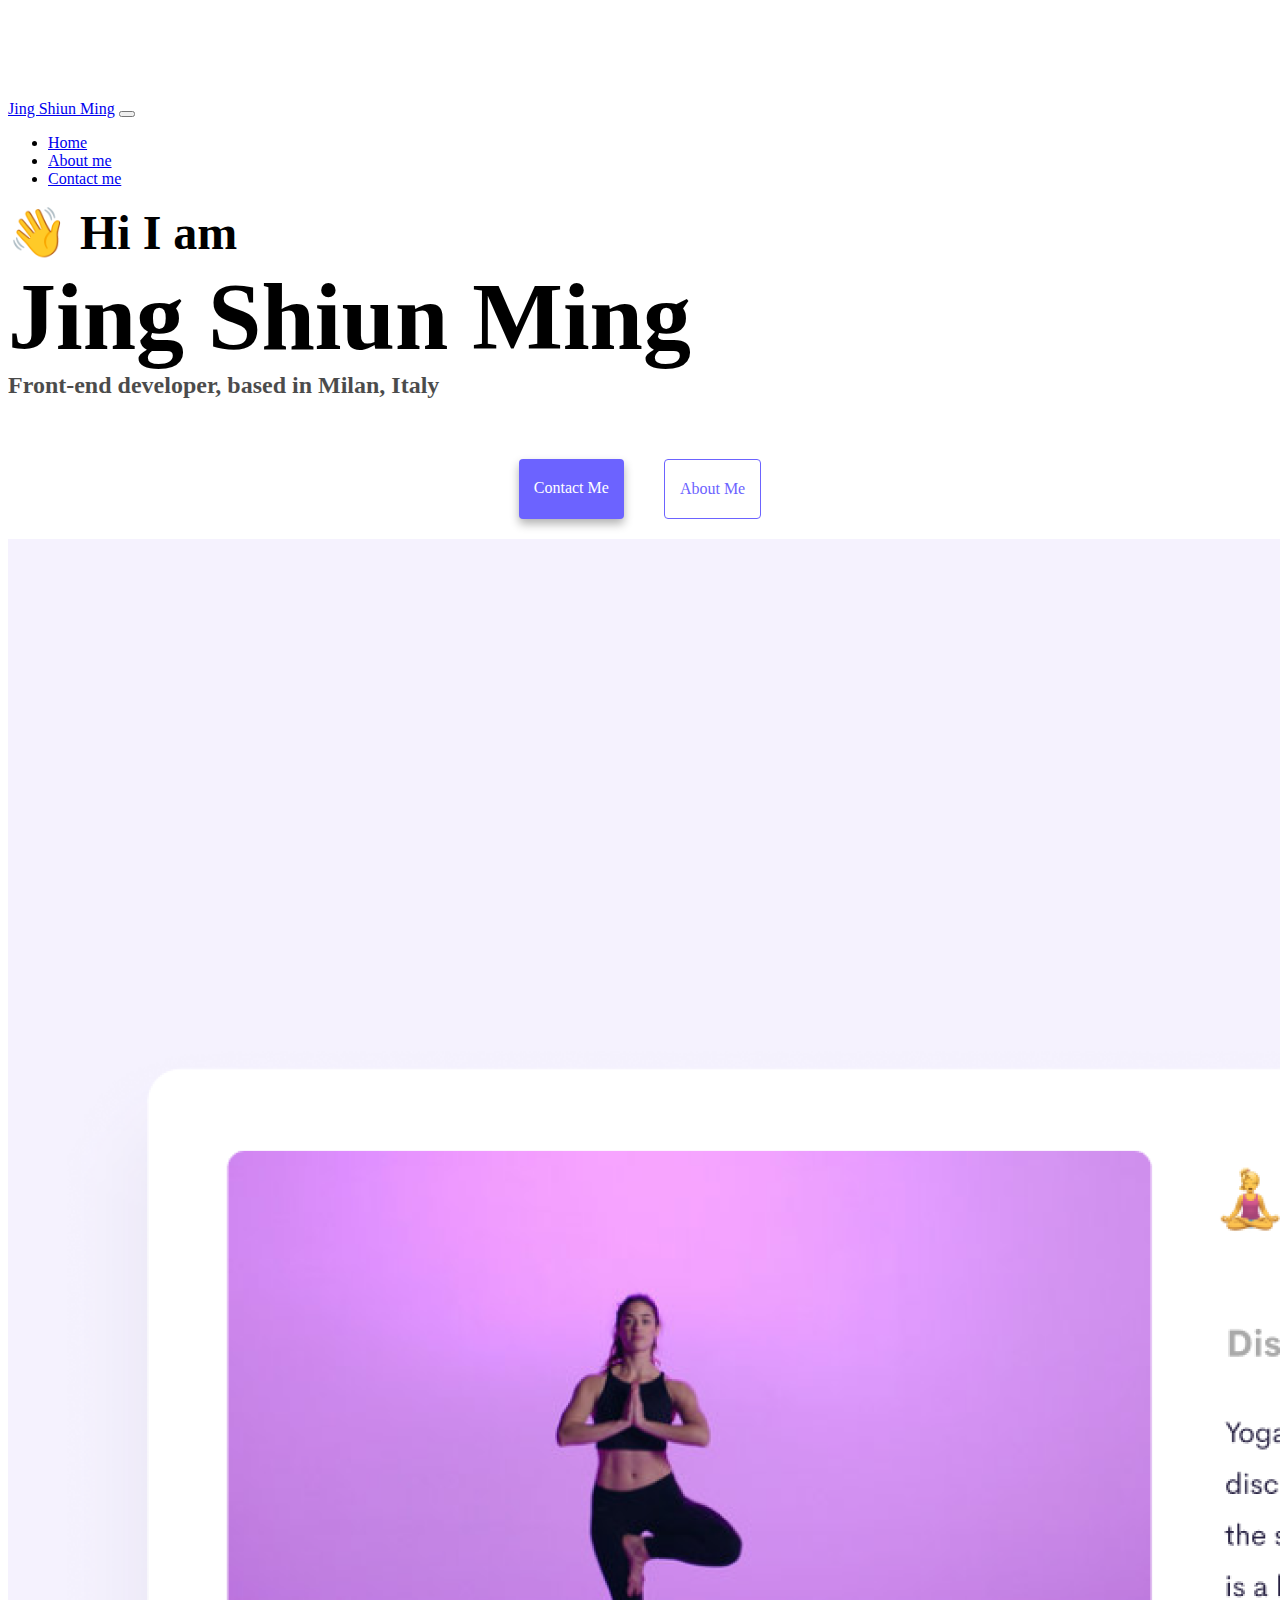
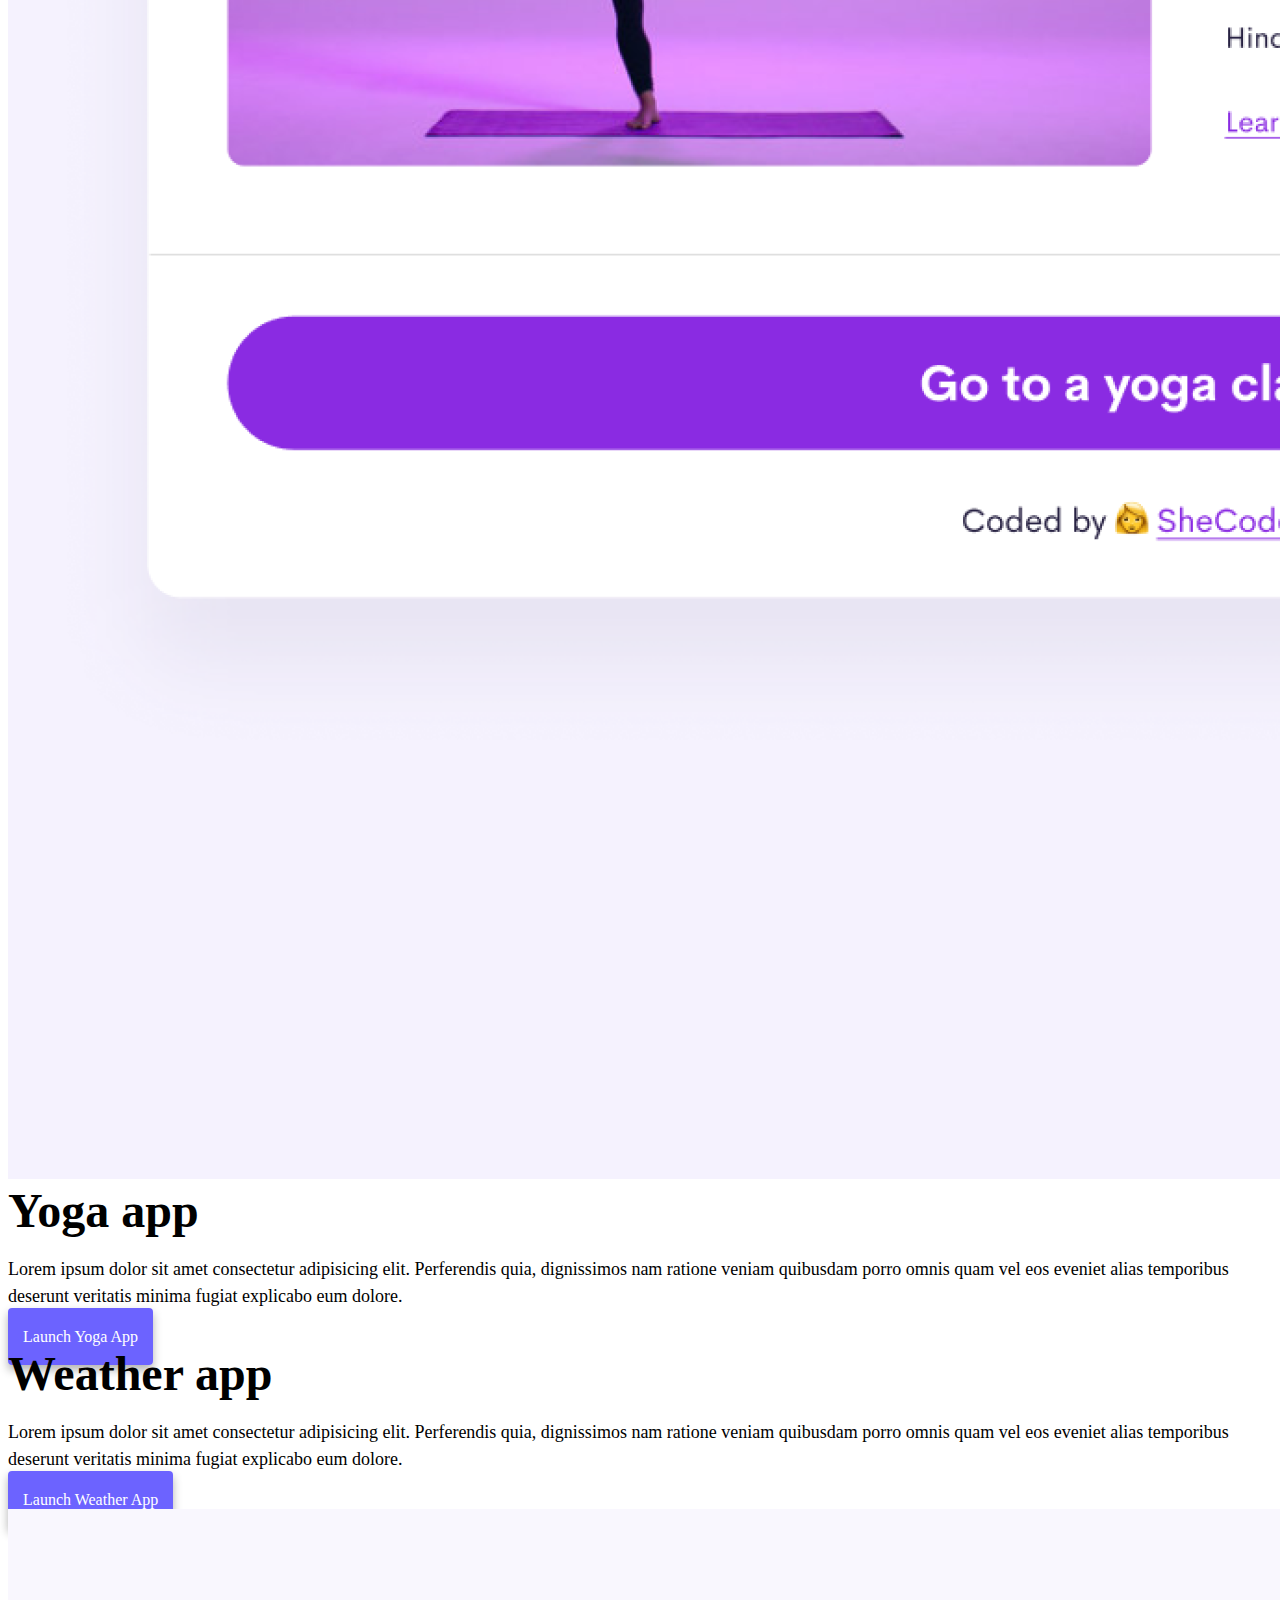
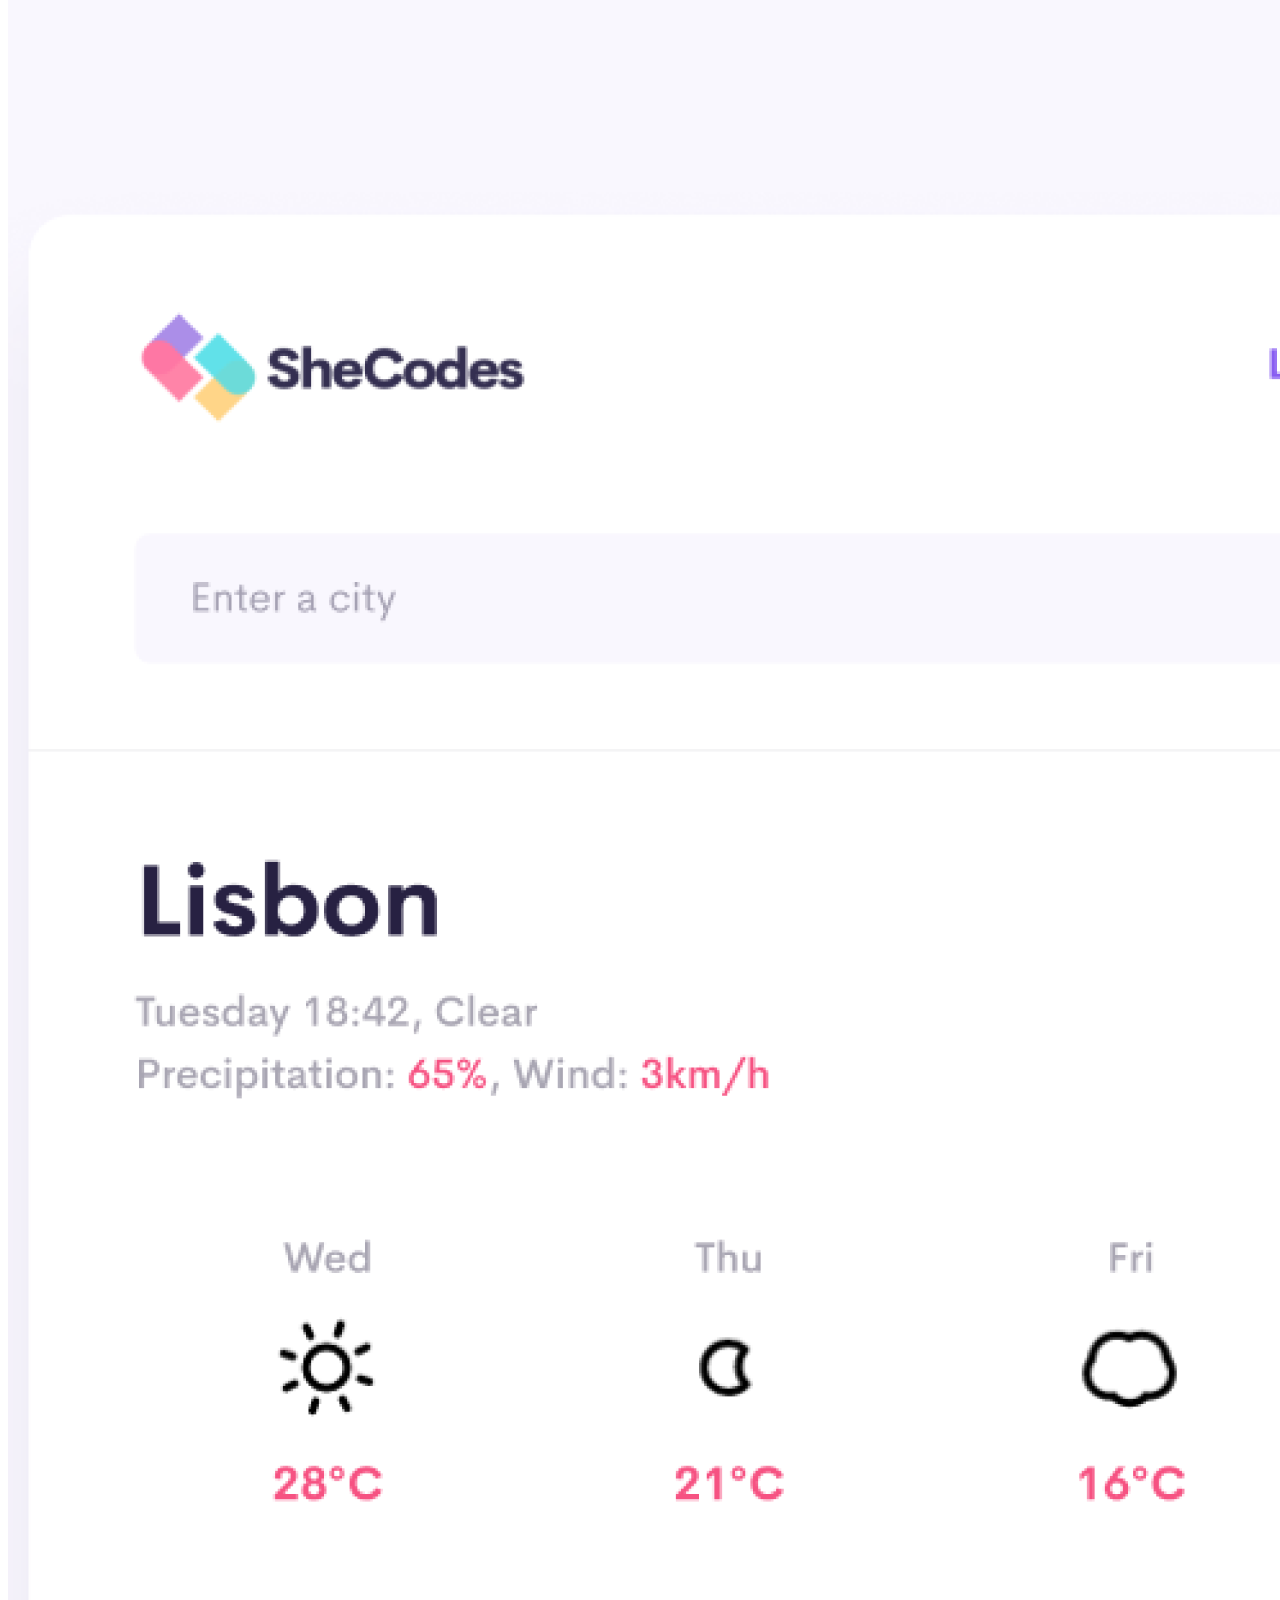
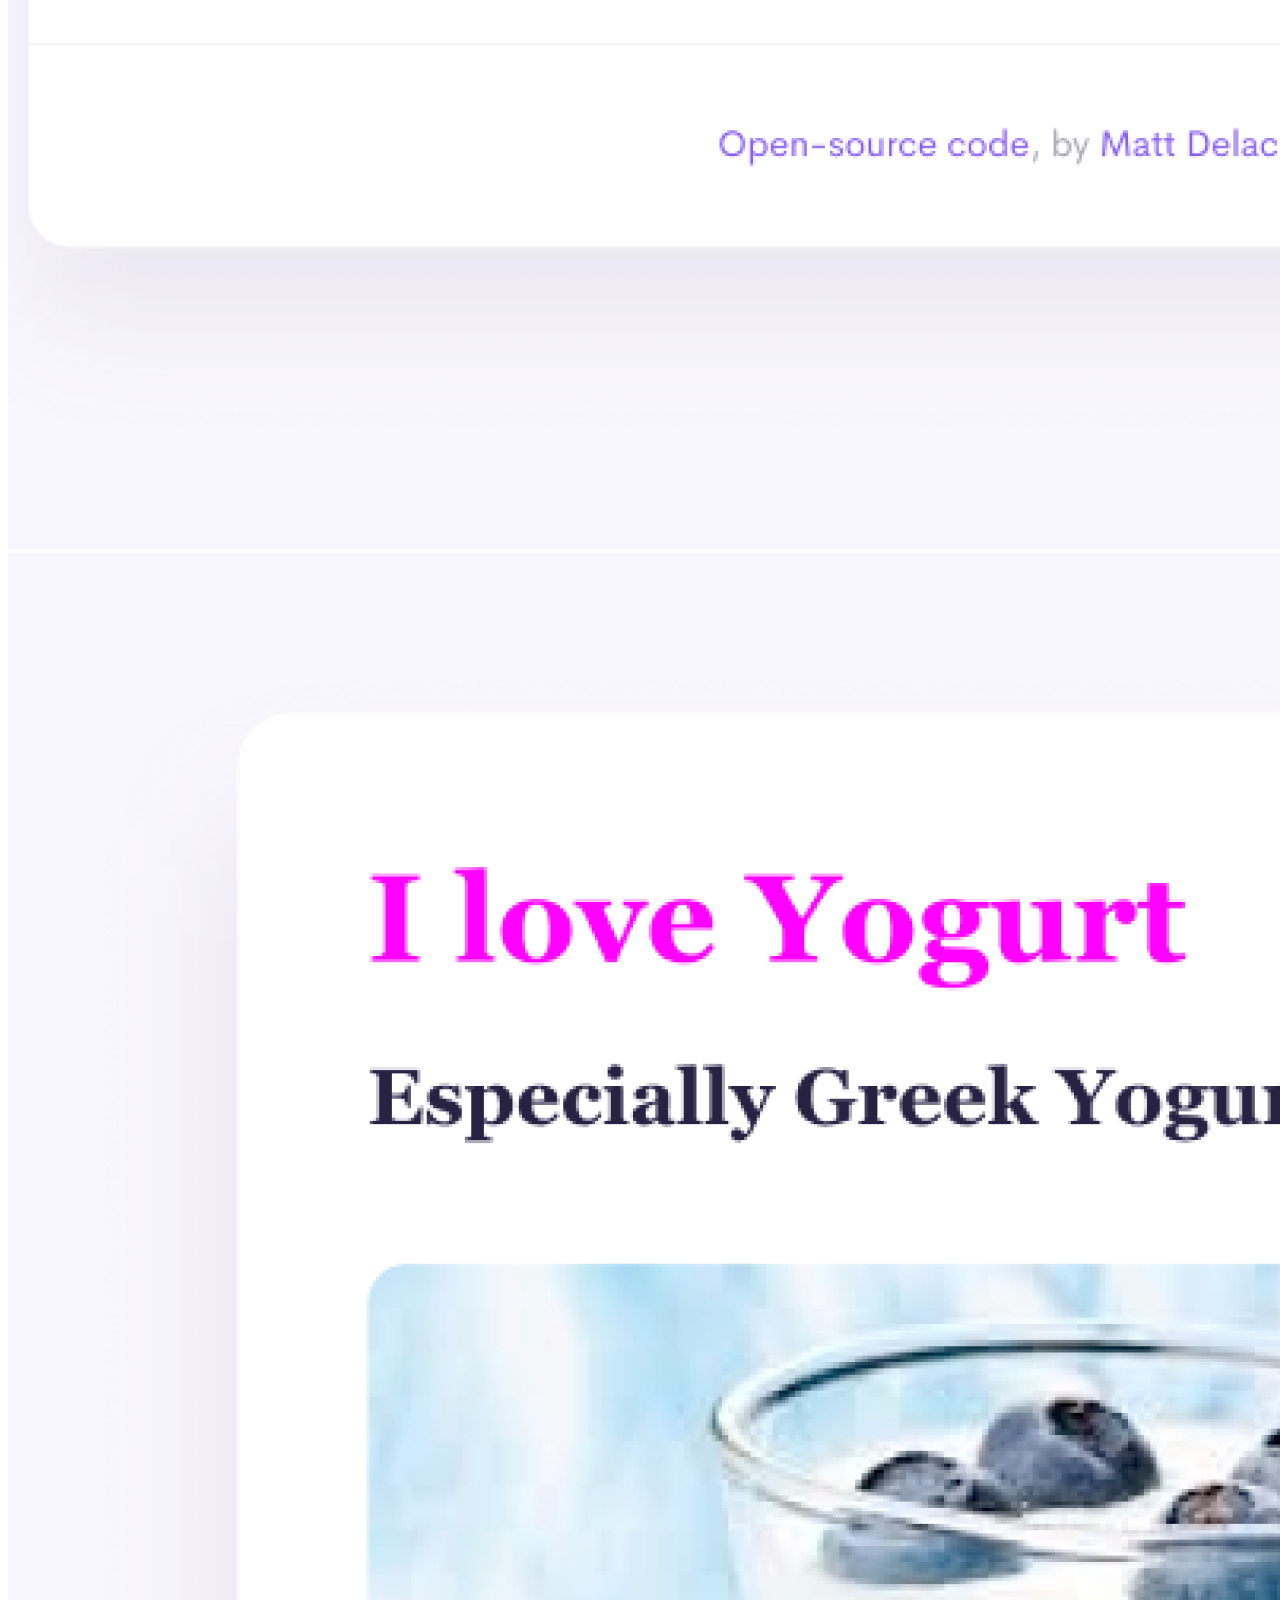
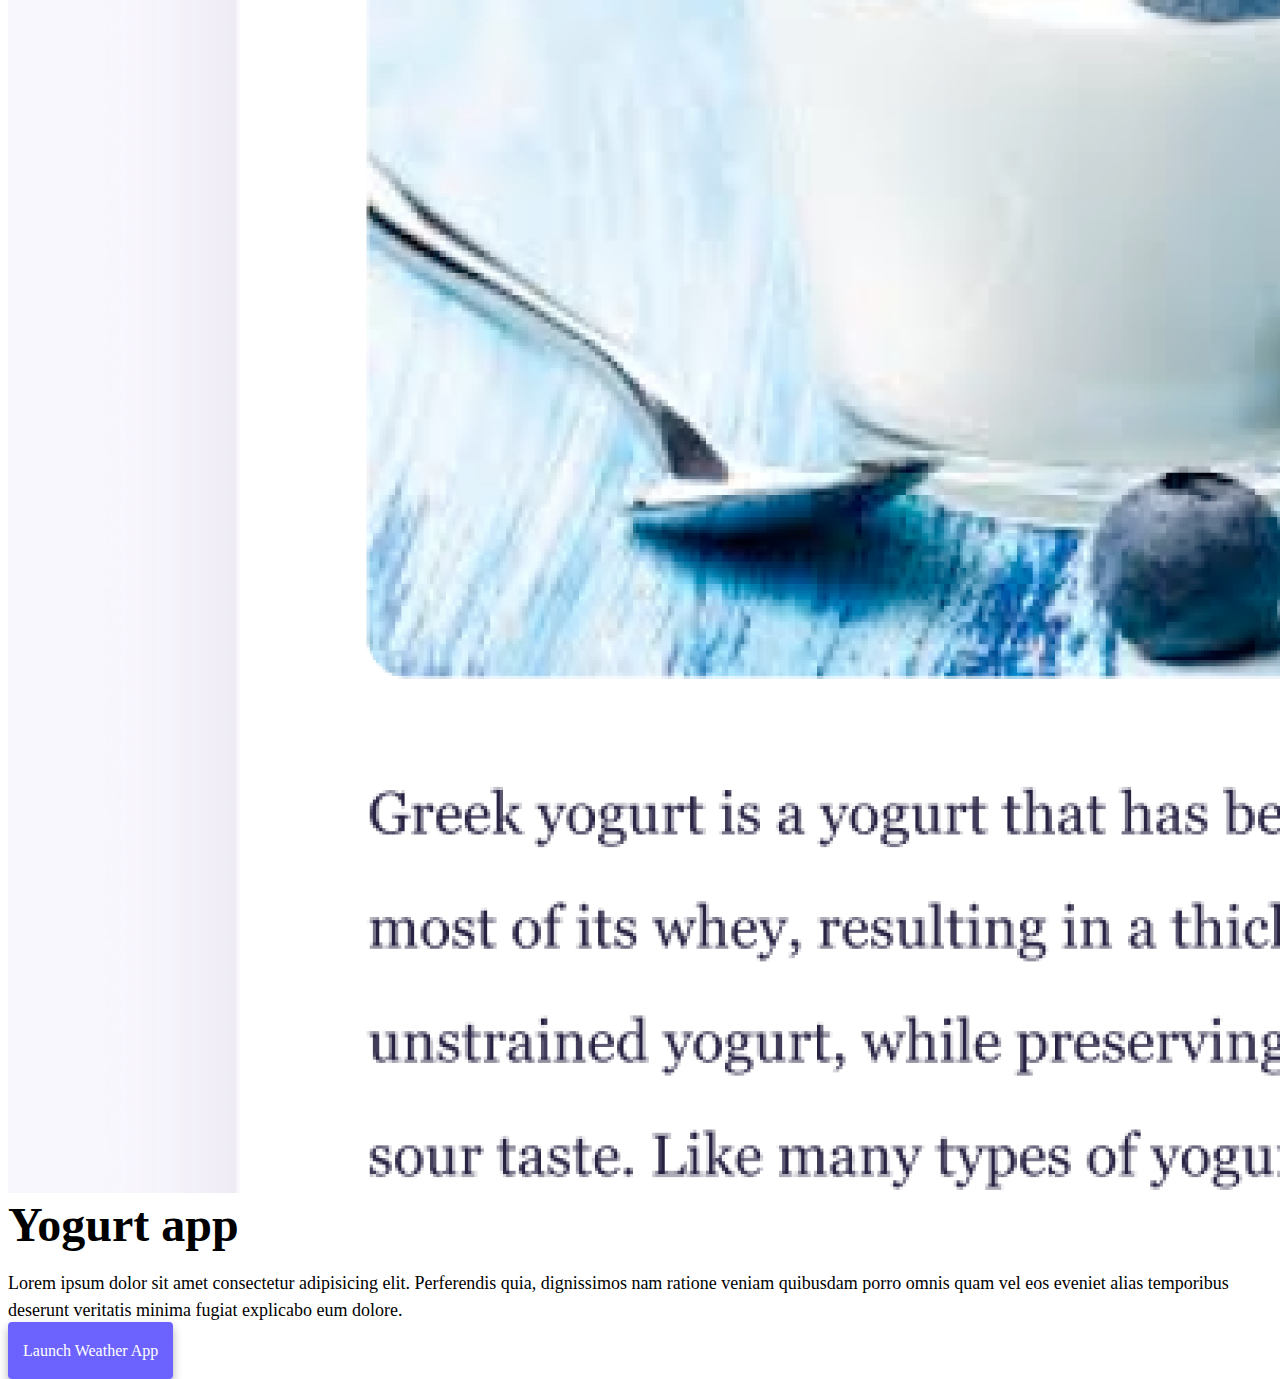
==== index.html @ 3dbf4b03 "edited on starter package" ====
<!DOCTYPE html>
<html lang="en">
  <head>
    <meta charset="UTF-8" />
    <meta http-equiv="X-UA-Compatible" content="IE=edge" />
    <meta name="viewport" content="width=device-width, initial-scale=1.0" />
    <title>Jing Shiun Ming</title>
    <link
      href="https://cdn.jsdelivr.net/npm/bootstrap@5.0.0-beta2/dist/css/bootstrap.min.css"
      rel="stylesheet"
      integrity="sha384-BmbxuPwQa2lc/FVzBcNJ7UAyJxM6wuqIj61tLrc4wSX0szH/Ev+nYRRuWlolflfl"
      crossorigin="anonymous"
    />
    <script
      src="https://cdn.jsdelivr.net/npm/bootstrap@5.0.0-beta2/dist/js/bootstrap.bundle.min.js"
      integrity="sha384-b5kHyXgcpbZJO/tY9Ul7kGkf1S0CWuKcCD38l8YkeH8z8QjE0GmW1gYU5S9FOnJ0"
      crossorigin="anonymous"
    ></script>
    <link rel="stylesheet" href="styles.css" />
  </head>
  <body>
    <nav class="navbar navbar-expand-lg navbar-light bg-light fixed-top">
      <div class="container">
        <a class="navbar-brand" href="index.html">Jing Shiun Ming</a>
        <button
          class="navbar-toggler"
          type="button"
          data-bs-toggle="collapse"
          data-bs-target="#navbarNav"
          aria-controls="navbarNav"
          aria-expanded="false"
          aria-label="Toggle navigation"
        >
          <span class="navbar-toggler-icon"></span>
        </button>
        <div class="collapse navbar-collapse" id="navbarNav">
          <ul class="navbar-nav">
            <li class="nav-item">
              <a class="nav-link active" aria-current="page" href="index.html"
                >Home</a
              >
            </li>
            <li class="nav-item">
              <a class="nav-link" href="about.html">About me</a>
            </li>
            <li class="nav-item">
              <a class="nav-link" href="about.html#contact">Contact me</a>
            </li>
          </ul>
        </div>
      </div>
    </nav>
    <h2 class="text-center">👋 Hi I am</h2>
    <h1 class="text-center">Jing Shiun Ming</h1>
    <h3 class="text-center">Front-end developer, based in Milan, Italy</h3>
    <div class="navigation-links mb-5">
      <a href="about.html#contact" class="primary-link">Contact me</a>
      <a href="about.html" class="secondary-link">About me</a>
    </div>
    <div class="container">
      <div class="row">
        <div class="col-6">
          <img src="image/yoga.png" class="img-fluid rounded" />
        </div>
        <div class="col-6">
          <h2 class="mb-3">Yoga app</h2>
          <p>
            Lorem ipsum dolor sit amet consectetur adipisicing elit. Perferendis
            quia, dignissimos nam ratione veniam quibusdam porro omnis quam vel
            eos eveniet alias temporibus deserunt veritatis minima fugiat
            explicabo eum dolore.
          </p>
          <div class="mt-5">
            <a href="#" class="primary-link">Launch Yoga App</a>
          </div>
        </div>
      </div>
      <div class="row mt-5">
        <div class="col-6">
          <h2 class="mb-3">Weather app</h2>
          <p>
            Lorem ipsum dolor sit amet consectetur adipisicing elit. Perferendis
            quia, dignissimos nam ratione veniam quibusdam porro omnis quam vel
            eos eveniet alias temporibus deserunt veritatis minima fugiat
            explicabo eum dolore.
          </p>
          <div class="mt-5">
            <a href="#" class="primary-link">Launch Weather App</a>
          </div>
        </div>
        <div class="col-6">
          <img src="image/weather.png" class="img-fluid rounded" />
        </div>
      </div>
      <div class="row mt-5">
        <div class="col-6">
          <img src="image/yogurt.png" class="img-fluid rounded" />
        </div>
        <div class="col-6">
          <h2 class="mb-3">Yogurt app</h2>
          <p>
            Lorem ipsum dolor sit amet consectetur adipisicing elit. Perferendis
            quia, dignissimos nam ratione veniam quibusdam porro omnis quam vel
            eos eveniet alias temporibus deserunt veritatis minima fugiat
            explicabo eum dolore.
          </p>
          <div class="mt-5">
            <a href="#" class="primary-link">Launch Weather App</a>
          </div>
        </div>
      </div>
    </div>
  </body>
</html>
---- styles.css ----
:root {
  --primary-color: #6c63ff;
  --secondary-color: #f5f2fe;
  --box-shadow: 0 5px 10px rgba(0, 0, 0, 0.3);
}

body {
  margin-top: 100px;
}

h1,
h2,
h3 {
  margin: 0;
}

h1 {
  font-size: 96px;
}

h2 {
  font-size: 48px;
}

h3 {
  font-size: 24px;
  opacity: 0.7;
}

p {
  font-size: 18px;
  line-height: 1.5;
}

.navigation-links {
  display: flex;
  margin-top: 40px;
  justify-content: center;
}

.navigation-links a {
  margin: 20px;
}

.primary-link {
  border-radius: 4px;
  padding: 20px 15px;
  text-decoration: none;
  text-transform: capitalize;
  background: var(--primary-color);
  box-shadow: var(--box-shadow);
  color: white;
}

.secondary-link {
  border-radius: 4px;
  padding: 20px 15px;
  text-decoration: none;
  text-transform: capitalize;
  color: var(--primary-color);
  border: 1px solid var(--primary-color);
}

.homepage-link {
  color: var(--primary-color);
  text-align: center;
  display: block;
}

.about-paragraphs {
  margin: 30px 0;
}

.about-paragraphs p {
  margin: 10px;
}

.email-link {
  display: flex;
  justify-content: center;
  color: var(--primary-color);
  font-size: 28px;
  text-decoration: none;
}

.email-link:hover {
  text-decoration: underline;
}
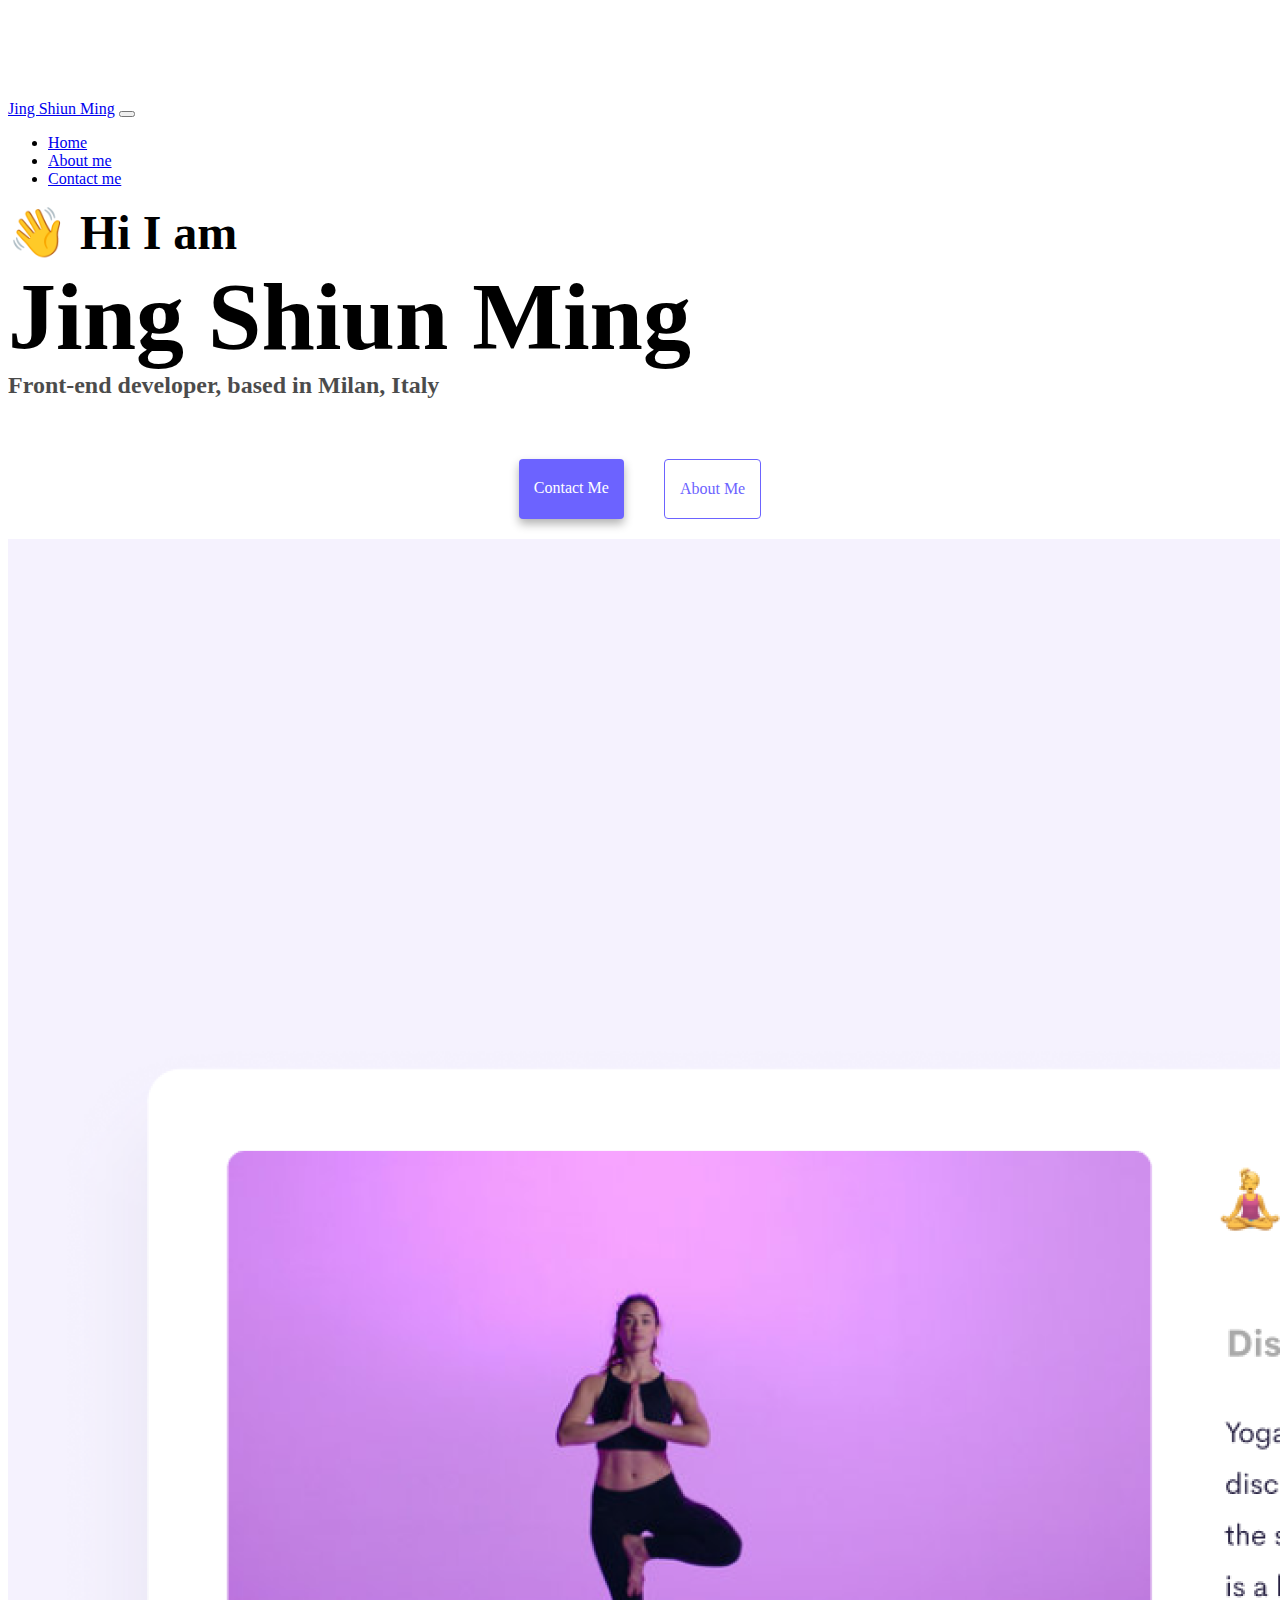
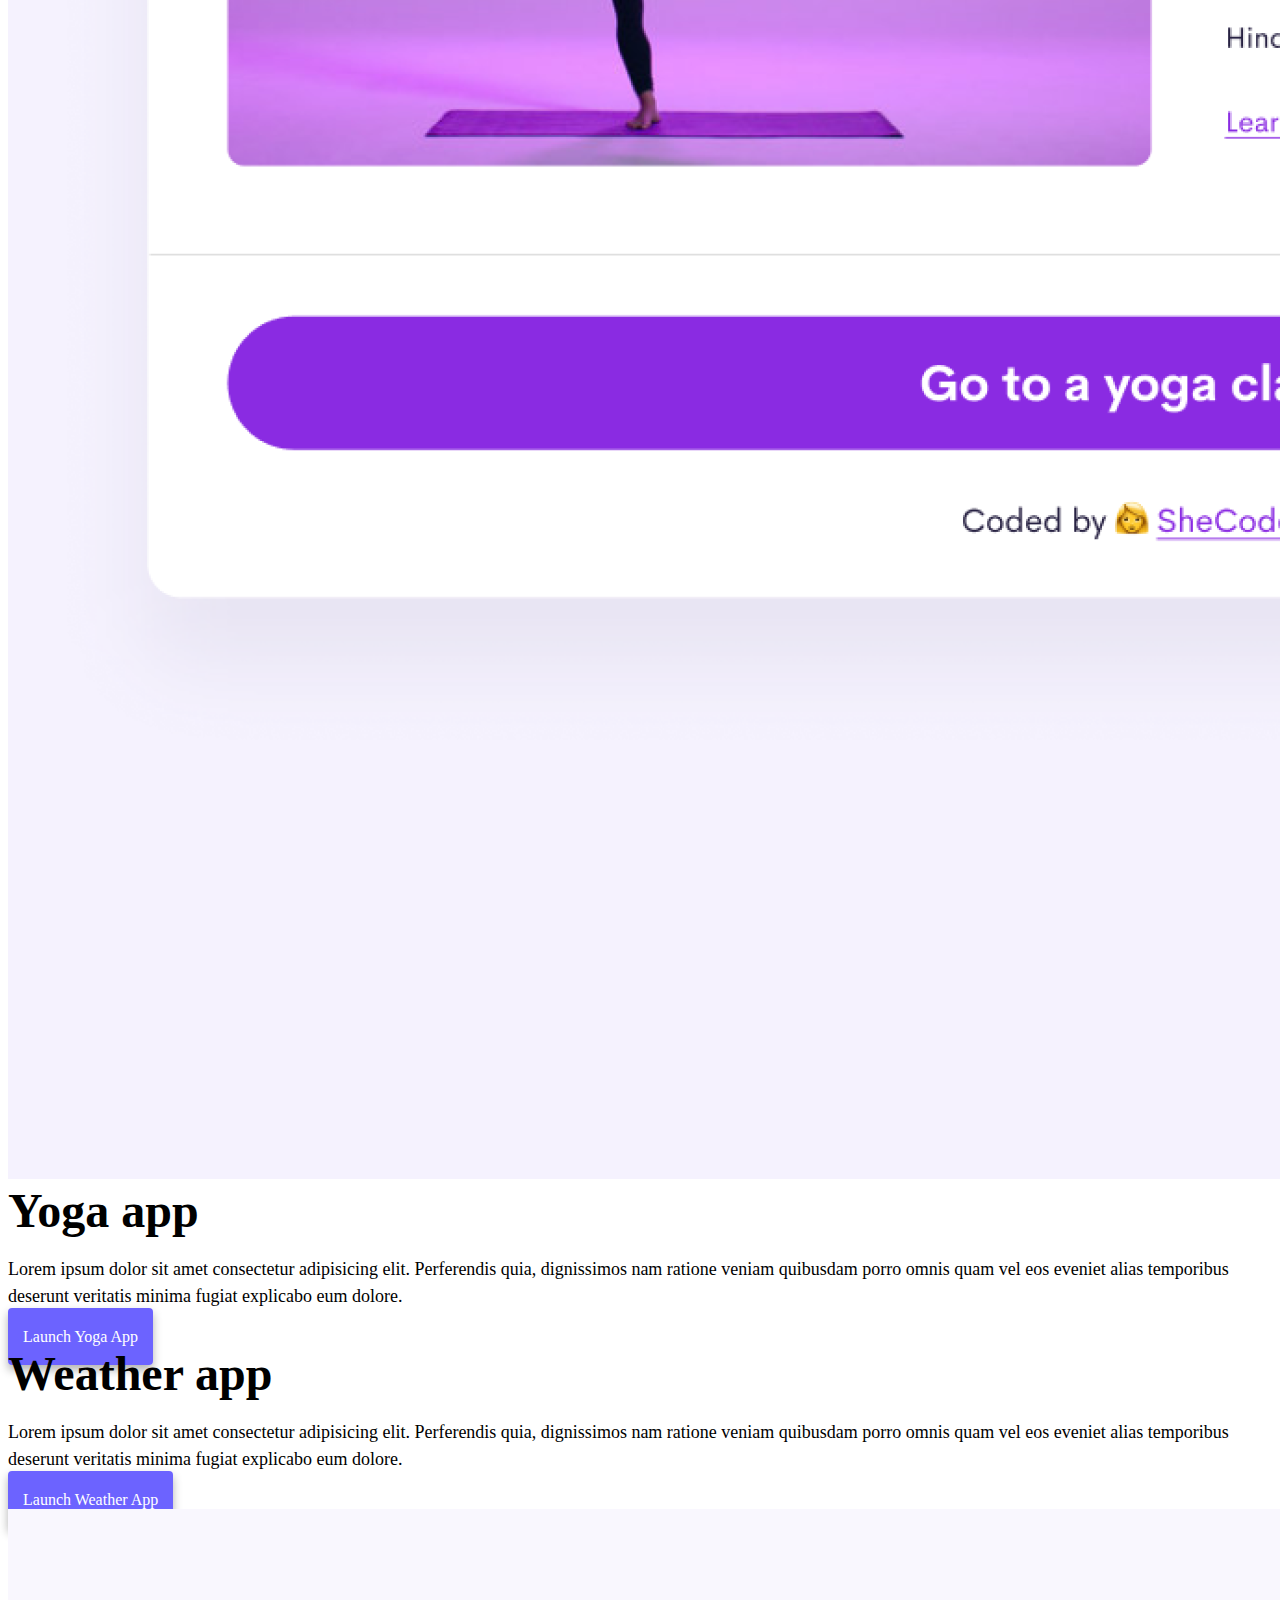
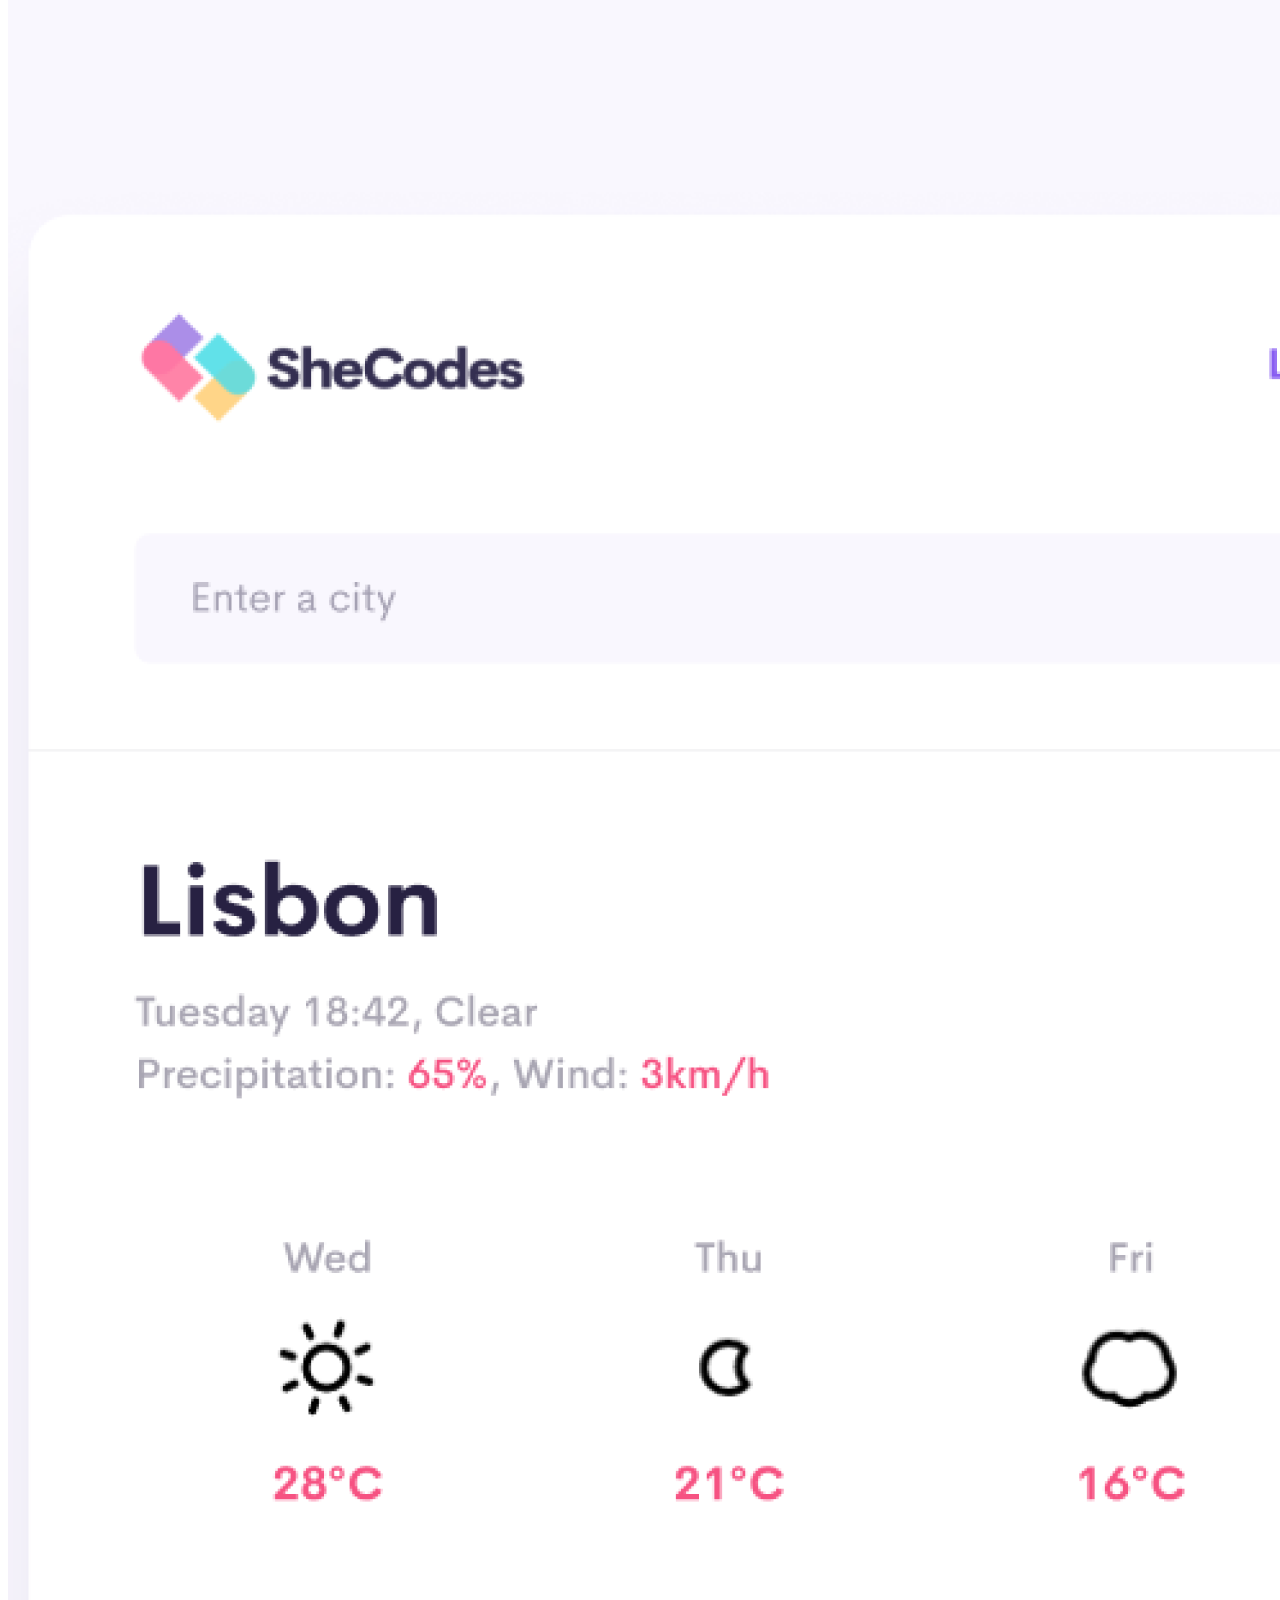
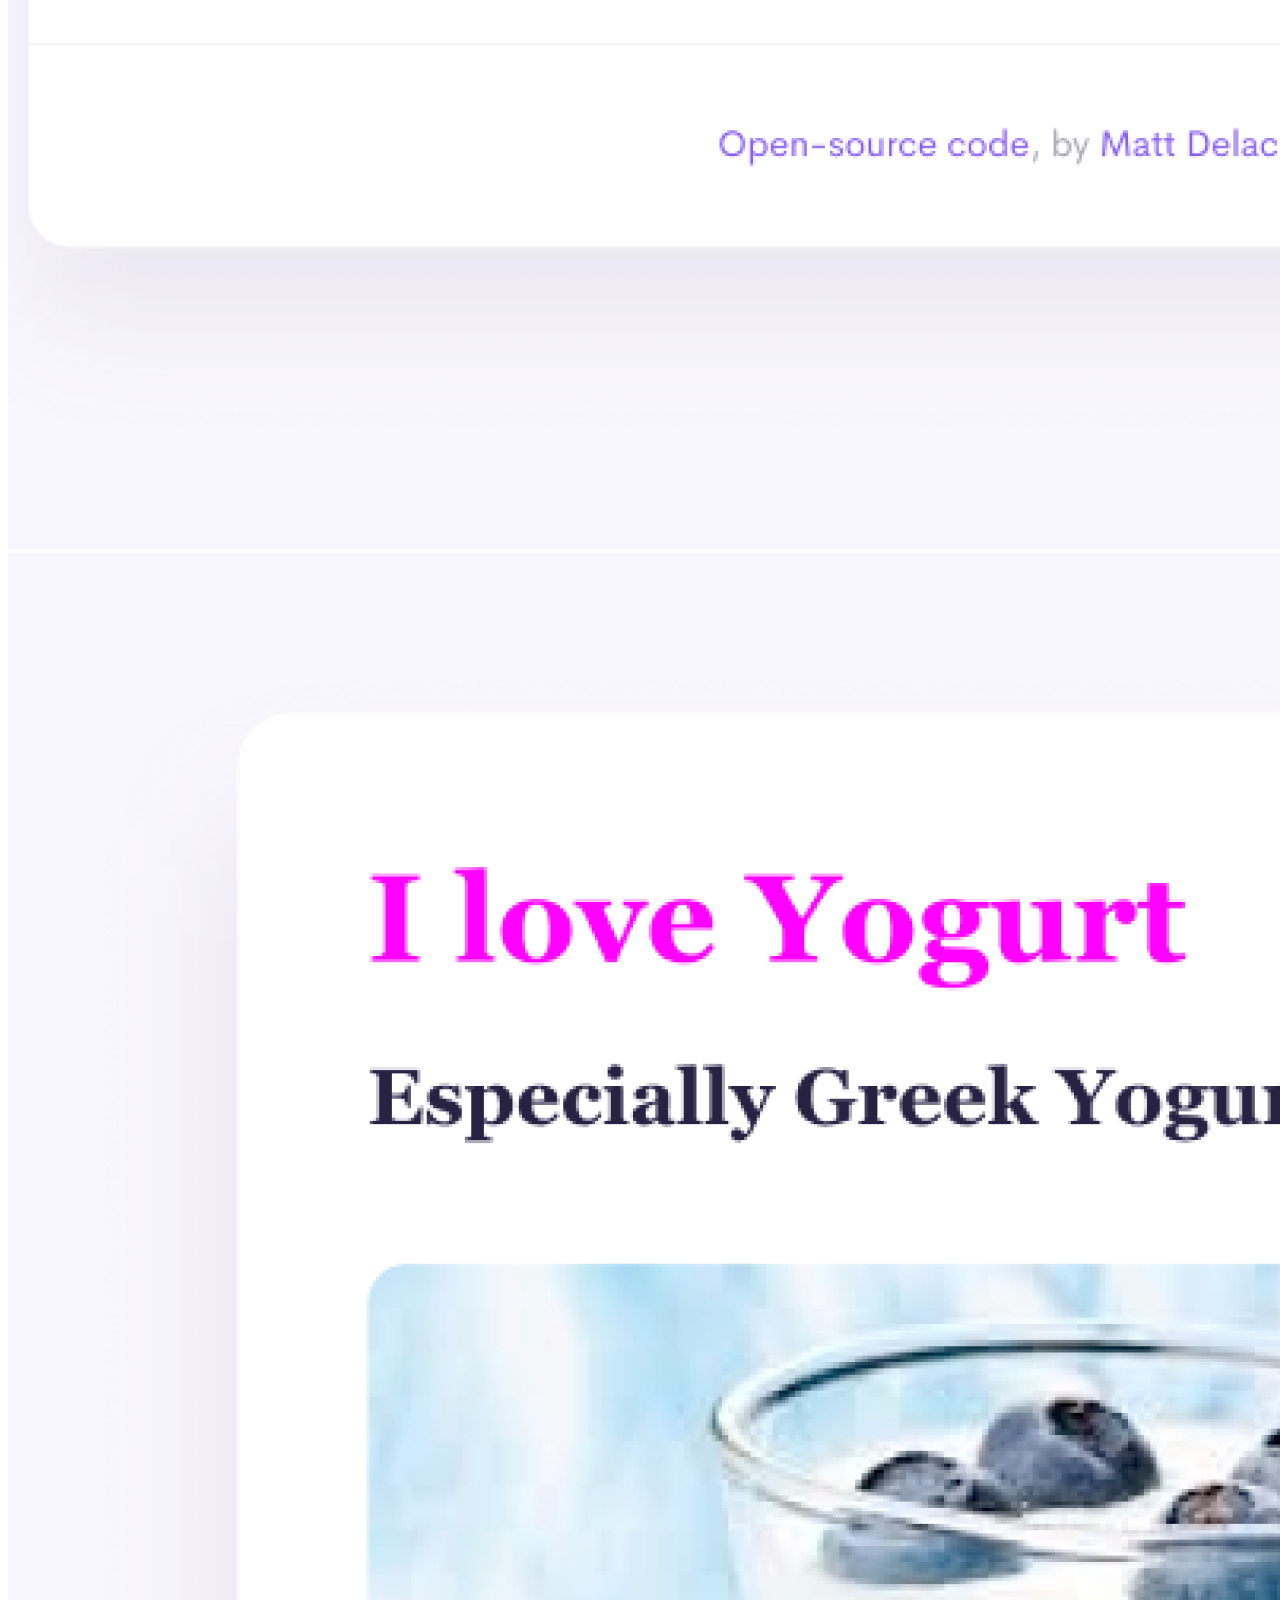
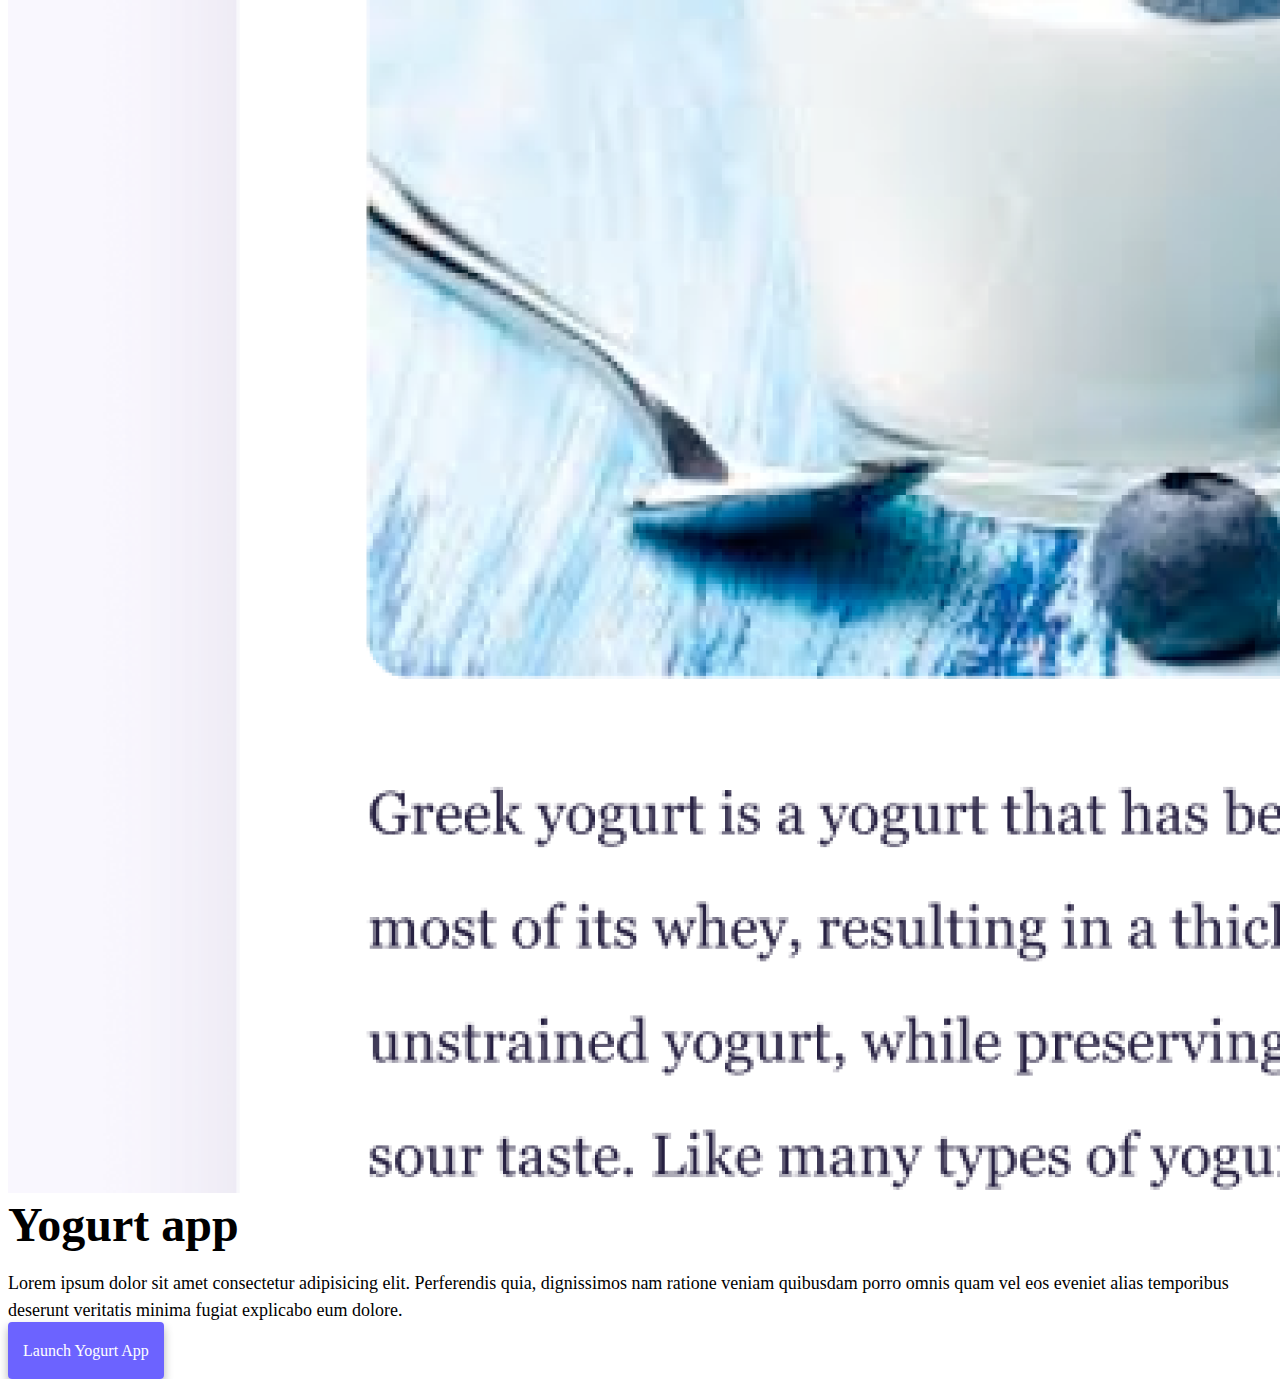
==== commit 7dade6ac: "seo friendly index.html" ====
--- a/index.html
+++ b/index.html
@@ -3,8 +3,11 @@
   <head>
     <meta charset="UTF-8" />
     <meta http-equiv="X-UA-Compatible" content="IE=edge" />
-    <meta name="viewport" content="width=device-width, initial-scale=1.0" />
-    <title>Jing Shiun Ming</title>
+    <meta
+      name="About Jing Shiun Ming"
+      content="Self-learned Front-end developer from Milan, Italy"
+    />
+    <title>Front-end developer - Jing Shiun Ming</title>
     <link
       href="https://cdn.jsdelivr.net/npm/bootstrap@5.0.0-beta2/dist/css/bootstrap.min.css"
       rel="stylesheet"
@@ -21,7 +24,7 @@
   <body>
     <nav class="navbar navbar-expand-lg navbar-light bg-light fixed-top">
       <div class="container">
-        <a class="navbar-brand" href="index.html">Jing Shiun Ming</a>
+        <a class="navbar-brand" href="/" title="Homepage">Jing Shiun Ming</a>
         <button
           class="navbar-toggler"
           type="button"
@@ -36,15 +39,29 @@
         <div class="collapse navbar-collapse" id="navbarNav">
           <ul class="navbar-nav">
             <li class="nav-item">
-              <a class="nav-link active" aria-current="page" href="index.html"
+              <a
+                class="nav-link active"
+                aria-current="page"
+                href="/"
+                title="Homepage"
                 >Home</a
               >
             </li>
             <li class="nav-item">
-              <a class="nav-link" href="about.html">About me</a>
+              <a
+                class="nav-link"
+                href="/about.html"
+                title="About Jing Shiun Ming"
+                >About me</a
+              >
             </li>
             <li class="nav-item">
-              <a class="nav-link" href="about.html#contact">Contact me</a>
+              <a
+                class="nav-link"
+                href="/about.html#contact"
+                title="Contact Jing Shiun Ming"
+                >Contact me</a
+              >
             </li>
           </ul>
         </div>
@@ -54,13 +71,24 @@
     <h1 class="text-center">Jing Shiun Ming</h1>
     <h3 class="text-center">Front-end developer, based in Milan, Italy</h3>
     <div class="navigation-links mb-5">
-      <a href="about.html#contact" class="primary-link">Contact me</a>
-      <a href="about.html" class="secondary-link">About me</a>
+      <a
+        href="/about.html#contact"
+        class="primary-link"
+        title="Contact Jing Shiun Ming"
+        >Contact me</a
+      >
+      <a href="/about.html" class="secondary-link" title="About Jing Shiun Ming"
+        >About me</a
+      >
     </div>
     <div class="container">
       <div class="row">
         <div class="col-6">
-          <img src="image/yoga.png" class="img-fluid rounded" />
+          <img
+            src="image/yoga.png"
+            alt="Yoga Project"
+            class="img-fluid rounded"
+          />
         </div>
         <div class="col-6">
           <h2 class="mb-3">Yoga app</h2>
@@ -71,7 +99,7 @@
             explicabo eum dolore.
           </p>
           <div class="mt-5">
-            <a href="#" class="primary-link">Launch Yoga App</a>
+            <a href="#" class="primary-link" title="Yoga">Launch Yoga App</a>
           </div>
         </div>
       </div>
@@ -85,16 +113,26 @@
             explicabo eum dolore.
           </p>
           <div class="mt-5">
-            <a href="#" class="primary-link">Launch Weather App</a>
+            <a href="#" class="primary-link" title="Weather"
+              >Launch Weather App</a
+            >
           </div>
         </div>
         <div class="col-6">
-          <img src="image/weather.png" class="img-fluid rounded" />
+          <img
+            src="image/weather.png"
+            alt="Weather Project"
+            class="img-fluid rounded"
+          />
         </div>
       </div>
       <div class="row mt-5">
         <div class="col-6">
-          <img src="image/yogurt.png" class="img-fluid rounded" />
+          <img
+            src="image/yogurt.png"
+            alt="Yogurt Project"
+            class="img-fluid rounded"
+          />
         </div>
         <div class="col-6">
           <h2 class="mb-3">Yogurt app</h2>
@@ -105,7 +143,9 @@
             explicabo eum dolore.
           </p>
           <div class="mt-5">
-            <a href="#" class="primary-link">Launch Weather App</a>
+            <a href="#" class="primary-link" title="Weather"
+              >Launch Yogurt App</a
+            >
           </div>
         </div>
       </div>
--- a/styles.css
+++ b/styles.css
@@ -86,3 +86,9 @@
 .email-link:hover {
   text-decoration: underline;
 }
+
+@media (max-width: 576px) {
+  p {
+    font-size: 13px;
+  }
+}
